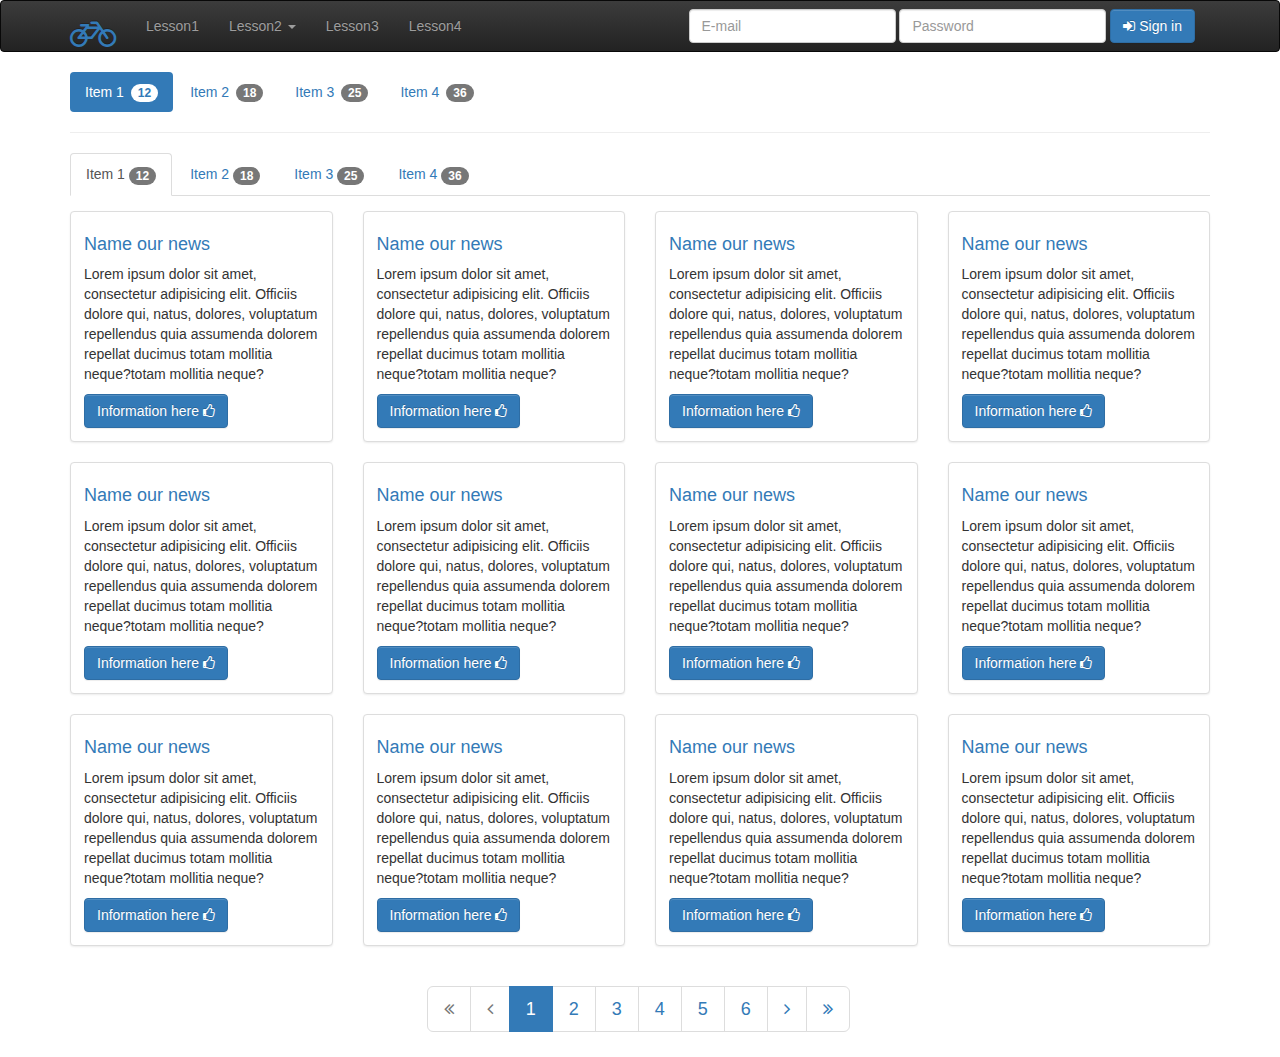
==== index2.html @ 0138447c "BootStrap_Go2" ====
<!DOCTYPE html>
<html lang="en">

<head>
	<meta charset="utf-8">
  	<meta http-equiv="X-UA-Compatible" content="IE=edge">
    <meta name="viewport" content="width=device-width, initial-scale=1">
    <!-- The above 3 meta tags *must* come first in the head; any other head content must come *after* these tags -->
	<title>Learn Bootstrap</title> 
      <!-- images on site logo panel -->
    <link rel="icon" href="img/favicon.png" type="image/png"/>
    <!-- CSS Files -->
    <link href="css/bootstrap-theme.css" rel="stylesheet" />
    <link href="css/bootstrap.css" rel="stylesheet" />
    <link href="css/font-awesome.css" rel="stylesheet">
    <link href="css/style.css" rel="stylesheet" />
    
    
    <!-- HTML5 shim and Respond.js for IE8 support of HTML5 elements and media queries -->
    <!-- WARNING: Respond.js doesn't work if you view the page via file:// -->
    <!--[if lt IE 9]>
      <script src="https://oss.maxcdn.com/html5shiv/3.7.3/html5shiv.min.js"></script>
      <script src="https://oss.maxcdn.com/respond/1.4.2/respond.min.js"></script>
    <![endif]-->
</head>
<body>
     <!--   <div class="navbar navbar-inverse navbar-static-top"> 

      <div class="container">
        <div class="navbar-header">
          <div class="navbar-brand"><a href="#"><i class="fa fa-bicycle" aria-hidden="true"></i></a> Hello</div> 
        </div>   

        </div>
      </div>
    </div> 
   -->

  <div class="navbar navbar-inverse"> 
<div class="container">
      
        <div class="navbar-header">
        <button type="button" class="navbar-toggle" data-toggle="collapse" data-target="#responsive-menu">
          <span class="sr-only">open nav</span> 
          <span class="icon-bar"></span>
          <span class="icon-bar"></span>
          <span class="icon-bar"></span>
        </button>
           <div class="navbar-brand"><a href="index.html"><i class="fa fa-bicycle fa-2x" aria-hidden="true"></i></a></div>  <!-- белая подсветка -->
        </div>
        <div class="collapse navbar-collapse" id="responsive-menu">
          <ul class="nav navbar-nav">     <!-- menu горизонтально(белая подстветка-->
            <li><a href="#">Lesson1</a></li>

            <li class="dropdown" >
              <a href="#" class="dropdown-toggle" data-toggle="dropdown">Lesson2 <b class="caret"></b></a>
              <ul class="dropdown-menu">
                <li><a href="#">Day1</a></li>
                <li class="divider"></li>
                <li><a href="#">Day2</a></li>
                <li class="divider"></li>
                <li><a href="#">Day3</a></li>
                <li class="divider"></li>
                <li><a href="#">Day4</a></li>
              </ul>

            </li>
            <li><a href="#">Lesson3</a></li>
            <li><a href="#">Lesson4</a></li>
          </ul>
          <form action="" class="navbar-form navbar-right">
            <div class="form-group">
              <input class="form-control"  type="text" placeholder="E-mail" value="">
              
            </div>
            <div class="form-group">
              <input class="form-control"  type="password" placeholder="Password" value="">
            </div>
            <button type="submit" class="btn btn-primary" ><i class="fa fa-sign-in"></i> Sign in</button>
          </form>
        </div>
      </div>
    </div>


  <div class="row">
   <div class="container">
      <ul class="nav nav-pills">
          <li class="active"><a href="#">Item 1 <span class="badge">12</span></a></li>
          <li><a href="#">Item 2 <span class="badge">18</span></a></li>
          <li><a href="#">Item 3 <span class="badge">25</span></a></li>
          <li><a href="#">Item 4 <span class="badge">36</span></a></li>
      </ul>
    <hr>
  </div>
</div>
  <div class="row">
    <div class="container">
       <ul class="nav nav-tabs">
          <li class="active"><a href="#">Item 1 <span class="badge">12</span></a></li>
          <li><a href="#">Item 2 <span class="badge">18</span></a></li>
          <li><a href="#">Item 3 <span class="badge">25</span></a></li>
          <li><a href="#">Item 4 <span class="badge">36</span></a></li>
      </ul>
    </div>
  </div>
  <div class="container">
<div class="row masonry data-columns">
    <div class="col-md-3">
          <div class="thumbnail">
              <img src="http://via.placeholder.com/350x240" alt="">
              <div class="caption">
                <h4><a href="#">Name our news</a></h4>
                <p>Lorem ipsum dolor sit amet, consectetur adipisicing elit. Officiis dolore qui, natus, dolores, voluptatum repellendus quia assumenda dolorem repellat ducimus totam mollitia neque?totam mollitia neque?</p>
               <a href="#" class="btn btn-primary">Information here <i class="fa fa-thumbs-o-up" aria-hidden="true"></i></a>
              </div>
          </div>
    </div>
    <div class="col-md-3">
               <div class="thumbnail">
              <img src="http://via.placeholder.com/350x240" alt="">
              <div class="caption">
                <h4><a href="#">Name our news</a></h4>
                <p>Lorem ipsum dolor sit amet, consectetur adipisicing elit. Officiis dolore qui, natus, dolores, voluptatum repellendus quia assumenda dolorem repellat ducimus totam mollitia neque?totam mollitia neque?</p>
                <a href="#" class="btn btn-primary">Information here <i class="fa fa-thumbs-o-up" aria-hidden="true"></i></a>
              </div>
          </div>
    </div>
    <div class="col-md-3">
               <div class="thumbnail">
              <img src="http://via.placeholder.com/350x240" alt="">
              <div class="caption">
                <h4><a href="#">Name our news</a></h4>
                <p>Lorem ipsum dolor sit amet, consectetur adipisicing elit. Officiis dolore qui, natus, dolores, voluptatum repellendus quia assumenda dolorem repellat ducimus totam mollitia neque?totam mollitia neque?</p>
                <a href="#" class="btn btn-primary">Information here <i class="fa fa-thumbs-o-up" aria-hidden="true"></i></a>
              </div>
          </div>
    </div>
    <div class="col-md-3">
               <div class="thumbnail">
              <img src="http://via.placeholder.com/350x240" alt="">
              <div class="caption">
                <h4><a href="#">Name our news</a></h4>
                <p>Lorem ipsum dolor sit amet, consectetur adipisicing elit. Officiis dolore qui, natus, dolores, voluptatum repellendus quia assumenda dolorem repellat ducimus totam mollitia neque?totam mollitia neque?</p>
                <a href="#" class="btn btn-primary">Information here <i class="fa fa-thumbs-o-up" aria-hidden="true"></i></a>
              </div>
          </div>
    </div>
    <div class="col-md-3">
               <div class="thumbnail">
              <img src="http://via.placeholder.com/350x240" alt="">
              <div class="caption">
                <h4><a href="#">Name our news</a></h4>
                <p>Lorem ipsum dolor sit amet, consectetur adipisicing elit. Officiis dolore qui, natus, dolores, voluptatum repellendus quia assumenda dolorem repellat ducimus totam mollitia neque?totam mollitia neque?</p>
                <a href="#" class="btn btn-primary">Information here <i class="fa fa-thumbs-o-up" aria-hidden="true"></i></a>
              </div>
          </div>
    </div>  
   <div class="col-md-3">
               <div class="thumbnail">
              <img src="http://via.placeholder.com/350x240" alt="">
              <div class="caption">
                <h4><a href="#">Name our news</a></h4>
                <p>Lorem ipsum dolor sit amet, consectetur adipisicing elit. Officiis dolore qui, natus, dolores, voluptatum repellendus quia assumenda dolorem repellat ducimus totam mollitia neque?totam mollitia neque?</p>
                <a href="#" class="btn btn-primary">Information here <i class="fa fa-thumbs-o-up" aria-hidden="true"></i></a>
              </div>
          </div>
    </div>
    <div class="col-md-3">
               <div class="thumbnail">
              <img src="http://via.placeholder.com/350x240" alt="">
              <div class="caption">
                <h4><a href="#">Name our news</a></h4>
                <p>Lorem ipsum dolor sit amet, consectetur adipisicing elit. Officiis dolore qui, natus, dolores, voluptatum repellendus quia assumenda dolorem repellat ducimus totam mollitia neque?totam mollitia neque?</p>
                <a href="#" class="btn btn-primary">Information here <i class="fa fa-thumbs-o-up" aria-hidden="true"></i></a>
              </div>
          </div>
    </div>
    <div class="col-md-3">
               <div class="thumbnail">
              <img src="http://via.placeholder.com/350x240" alt="">
              <div class="caption">
                <h4><a href="#">Name our news</a></h4>
                <p>Lorem ipsum dolor sit amet, consectetur adipisicing elit. Officiis dolore qui, natus, dolores, voluptatum repellendus quia assumenda dolorem repellat ducimus totam mollitia neque?totam mollitia neque?</p>
                <a href="#" class="btn btn-primary">Information here <i class="fa fa-thumbs-o-up" aria-hidden="true"></i></a>
              </div>
          </div>
    </div>    <div class="col-md-3">
               <div class="thumbnail">
              <img src="http://via.placeholder.com/350x240" alt="">
              <div class="caption">
                <h4><a href="#">Name our news</a></h4>
                <p>Lorem ipsum dolor sit amet, consectetur adipisicing elit. Officiis dolore qui, natus, dolores, voluptatum repellendus quia assumenda dolorem repellat ducimus totam mollitia neque?totam mollitia neque?</p>
                <a href="#" class="btn btn-primary">Information here <i class="fa fa-thumbs-o-up" aria-hidden="true"></i></a>
              </div>
          </div>
    </div>
    <div class="col-md-3">
               <div class="thumbnail">
              <img src="http://via.placeholder.com/350x240" alt="">
              <div class="caption">
                <h4><a href="#">Name our news</a></h4>
                <p>Lorem ipsum dolor sit amet, consectetur adipisicing elit. Officiis dolore qui, natus, dolores, voluptatum repellendus quia assumenda dolorem repellat ducimus totam mollitia neque?totam mollitia neque?</p>
                <a href="#" class="btn btn-primary">Information here <i class="fa fa-thumbs-o-up" aria-hidden="true"></i></a>
              </div>
          </div>
    </div>
    <div class="col-md-3">
               <div class="thumbnail">
              <img src="http://via.placeholder.com/350x240" alt="">
              <div class="caption">
                <h4><a href="#">Name our news</a></h4>
                <p>Lorem ipsum dolor sit amet, consectetur adipisicing elit. Officiis dolore qui, natus, dolores, voluptatum repellendus quia assumenda dolorem repellat ducimus totam mollitia neque?totam mollitia neque?</p>
                <a href="#" class="btn btn-primary">Information here <i class="fa fa-thumbs-o-up" aria-hidden="true"></i></a>
              </div>
          </div>
    </div> 
      <div class="col-md-3">
              <div class="thumbnail">
              <img src="http://via.placeholder.com/350x240" alt="">
              <div class="caption">
                <h4><a href="#">Name our news</a></h4>
                <p>Lorem ipsum dolor sit amet, consectetur adipisicing elit. Officiis dolore qui, natus, dolores, voluptatum repellendus quia assumenda dolorem repellat ducimus totam mollitia neque?totam mollitia neque?</p>
                <a href="#" class="btn btn-primary">Information here <i class="fa fa-thumbs-o-up" aria-hidden="true"></i></a>
              </div>
          </div>
    </div> 
</div>
</div>
    <nav>
    <div class="col-md-4"></div>

      <ul class="pagination pagination-lg">
         <li class="disabled"><a href="#"><i class="fa fa-angle-double-left" aria-hidden="true"></i></a></li>
         <li class="disabled"><a href="#"><i class="fa fa-angle-left" aria-hidden="true"></i></a></li>
        <li class="active"><a href="#">1</a></li>
        <li><a href="#">2</a></li>
        <li><a href="#">3</a></li>
        <li><a href="#">4</a></li>
        <li><a href="#">5</a></li>
        <li><a href="#">6</a></li>
        <li><a href="#"><i class="fa fa-angle-right" aria-hidden="true"></i></a></li>
        <li><a href="#"><i class="fa fa-angle-double-right" aria-hidden="true"></i></a></li>
      </ul>
    </nav>
  


  <footer></footer>


		<!-- start LiveReload -->
<script>document.write('<script src="http://' + (location.host || 'localhost').split(':')[0] + ':35729/livereload.js?snipver=1"></' + 'script>')</script>
		<!-- .end -->
  
    <!--   Core JS Files   -->
    <script src="https://ajax.googleapis.com/ajax/libs/jquery/1.12.4/jquery.min.js"></script>
    <script src="js/bootstrap.js" type="text/javascript"></script>
  



</body>

</html>
---- css/style.css ----
.carousel-item-next, .carousel-item-prev, .carousel-item.active {
  display: block; }

.carousel .carousel-inner {
  box-shadow: 0px 10px 25px 0px rgba(0, 0, 0, 0.3); }

  #carousel {
  	width: 400px;
  }
  #mycarousel {
  	width: 400px;
  }



.carousel-indicators li {

  background: rgba(255,255,255,0.1);
  width: 40px;
  height: 6px;
  text-align: center;
  border-radius: 0px;

}
.carousel-indicators .active {
  background: rgba(0,0,0,0.5);
  width: 40px;
  height: 10px;
}
.carousel-indicators {
  bottom: 0px;
}
.hello {
  
  margin-top: 90px;
 
}

.progress {
  margin-top: 50px;
}

.namepage .col-md-4{
  padding: 0;
  margin: 0;

}

#carousel5 i{
  padding-top: 230px;
  
}


#carousel5 .carousel-indicators li{
  height: 15px;
  background: rgba(255,255,255,0.5);
}
#carousel5 .carousel-indicators .active{
    background: rgba(125,240,135,0.5);
}

#carousel3 i{
  margin-top: 220%;
  
}


#carousel3 .carousel-indicators li{
    width: 10px;
    height: 10px;
    border-radius: 50%;
    background: rgba(130,230,250,0.8);

}
#carousel3 .carousel-indicators .active{
    background: rgba(255,255,135,0.5);
    width: 13px;
    height: 13px;
}

.container .theCarousel .col-xs-4{
  padding: 0;
   
}


a.spoiler2.collapsed:after {
  content: " [+] ";
}

a.spoiler2:after {
  content: " [-] ";
}

.nav-tabs {
  margin-bottom: 15px;
}
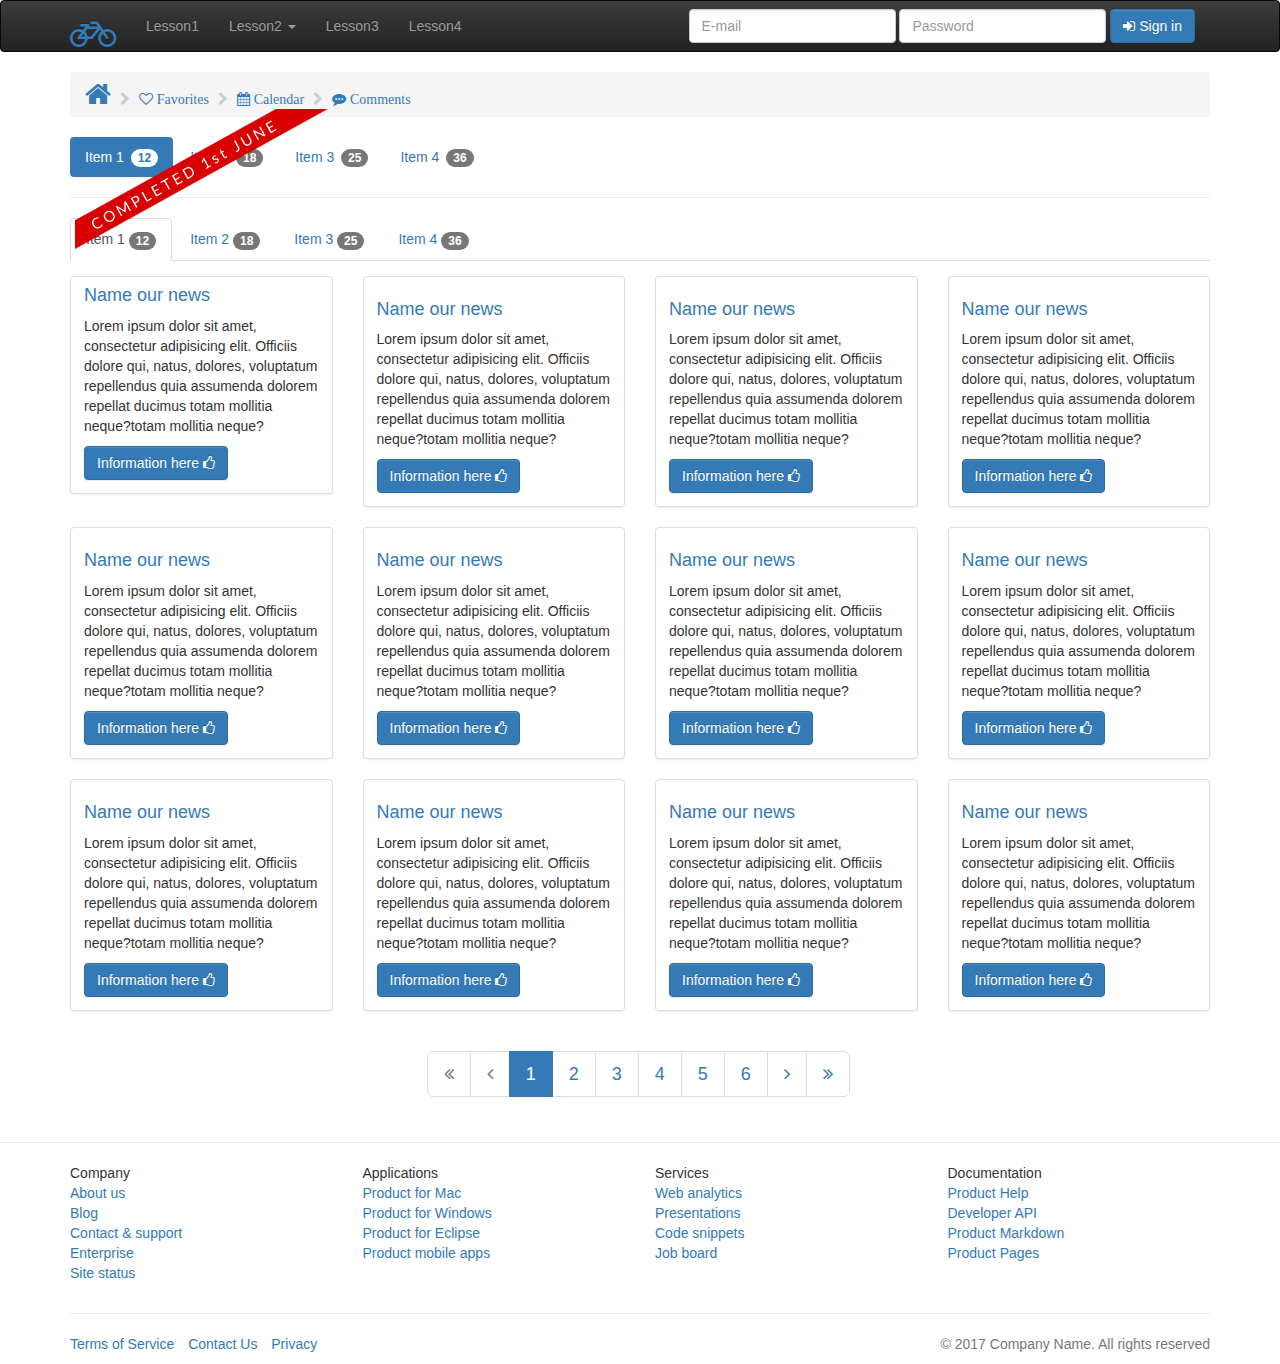
==== commit d1479562: "BootStrap_Go2" ====
--- a/index2.html
+++ b/index2.html
@@ -83,6 +83,33 @@
     </div>
 
 
+  
+    <div class="row">
+      <div class="container">
+        <ol class="breadcrumb">
+          <li>
+            <a href="index.html">
+              <i class="fa fa-home fa-2x" aria-hidden="true"></i>
+            </a>
+          </li>
+           <li>
+            <a href="#">
+              <i class="fa fa-heart-o" aria-hidden="true"> Favorites</i>
+            </a>
+          </li> <li>
+            <a href="#">
+              <i class="fa fa-calendar" aria-hidden="true"> Calendar</i>
+            </a>
+          </li> <li>
+            <a href="#">
+              <i class="fa fa-commenting" aria-hidden="true"> Comments</i>
+            </a>
+          </li>
+        </ol>
+      </div>
+    </div>
+ 
+
   <div class="row">
    <div class="container">
       <ul class="nav nav-pills">
@@ -105,11 +132,12 @@
     </div>
   </div>
   <div class="container">
-<div class="row masonry data-columns">
+<div class="row ">
     <div class="col-md-3">
           <div class="thumbnail">
-              <img src="http://via.placeholder.com/350x240" alt="">
-              <div class="caption">
+              <img src="http://via.placeholder.com/350x240"  alt="">
+              <img class="action" src="assets/img/banner.png"" alt="">
+              <div class="caption caption1">
                 <h4><a href="#">Name our news</a></h4>
                 <p>Lorem ipsum dolor sit amet, consectetur adipisicing elit. Officiis dolore qui, natus, dolores, voluptatum repellendus quia assumenda dolorem repellat ducimus totam mollitia neque?totam mollitia neque?</p>
                <a href="#" class="btn btn-primary">Information here <i class="fa fa-thumbs-o-up" aria-hidden="true"></i></a>
@@ -197,7 +225,7 @@
     </div>
     <div class="col-md-3">
                <div class="thumbnail">
-              <img src="http://via.placeholder.com/350x240" alt="">
+              <img src="http://via.placeholder.com/350x240" alt="">              
               <div class="caption">
                 <h4><a href="#">Name our news</a></h4>
                 <p>Lorem ipsum dolor sit amet, consectetur adipisicing elit. Officiis dolore qui, natus, dolores, voluptatum repellendus quia assumenda dolorem repellat ducimus totam mollitia neque?totam mollitia neque?</p>
@@ -227,6 +255,10 @@
     </div> 
 </div>
 </div>
+
+
+
+
     <nav>
     <div class="col-md-4"></div>
 
@@ -243,11 +275,63 @@
         <li><a href="#"><i class="fa fa-angle-double-right" aria-hidden="true"></i></a></li>
       </ul>
     </nav>
-  
-
-
-  <footer></footer>
-
+  <hr>
+  <footer>
+    <div class="container">
+    <div class="row">
+            <div class="col-md-3">
+                <ul class="list-unstyled">
+                    <li>Company<li>
+                    <li><a href="#">About us</a></li>
+                    <li><a href="#">Blog</a></li>
+                    <li><a href="#">Contact & support</a></li>
+                    <li><a href="#">Enterprise</a></li>
+                    <li><a href="#">Site status</a></li>
+                </ul>
+            </div>
+            <div class="col-md-3">
+                <ul class="list-unstyled">
+                    <li>Applications<li>
+                    <li><a href="#">Product for Mac</a></li>
+                    <li><a href="#">Product for Windows</a></li>
+                    <li><a href="#">Product for Eclipse</a></li>
+                    <li><a href="#">Product mobile apps</a></li>
+                </ul>
+            </div>
+            <div class="col-md-3">
+                <ul class="list-unstyled">
+                    <li>Services<li>
+                    <li><a href="#">Web analytics</a></li>
+                    <li><a href="#">Presentations</a></li>
+                    <li><a href="#">Code snippets</a></li>
+                    <li><a href="#">Job board</a></li>
+                </ul>
+            </div>
+            <div class="col-md-3">
+                <ul class="list-unstyled">
+                    <li>Documentation<li>
+                    <li><a href="#">Product Help</a></li>
+                    <li><a href="#">Developer API</a></li>
+                    <li><a href="#">Product Markdown</a></li>
+                    <li><a href="#">Product Pages</a></li>
+                </ul>
+            </div>
+    </div>
+    <hr>
+    <div class="row">
+            <div class="col-md-8">
+                <ul class="list-unstyled list-inline pull-left">
+                    <li><a href="#">Terms of Service</a></li>
+                    <li><a href="#">Contact Us</a></li>
+                    <li><a href="#">Privacy</a></li>
+                </ul>
+            </div>
+            <div class="col-md-4">
+                <p class="text-muted pull-right">© 2017 Company Name. All rights reserved</p>
+            </div>
+    </div>
+</div>
+ </footer>
 
 		<!-- start LiveReload -->
 <script>document.write('<script src="http://' + (location.host || 'localhost').split(':')[0] + ':35729/livereload.js?snipver=1"></' + 'script>')</script>
@@ -257,9 +341,6 @@
     <script src="https://ajax.googleapis.com/ajax/libs/jquery/1.12.4/jquery.min.js"></script>
     <script src="js/bootstrap.js" type="text/javascript"></script>
   
-
-
-
-</body>
+  </body>
 
 </html>--- a/css/style.css
+++ b/css/style.css
@@ -98,3 +98,14 @@
 }
 
 
+.action {
+  
+  margin-top: -68%;
+}
+
+
+
+.breadcrumb > li + li:before {
+      content: "\f054";
+      font-family: "FontAwesome"
+}
